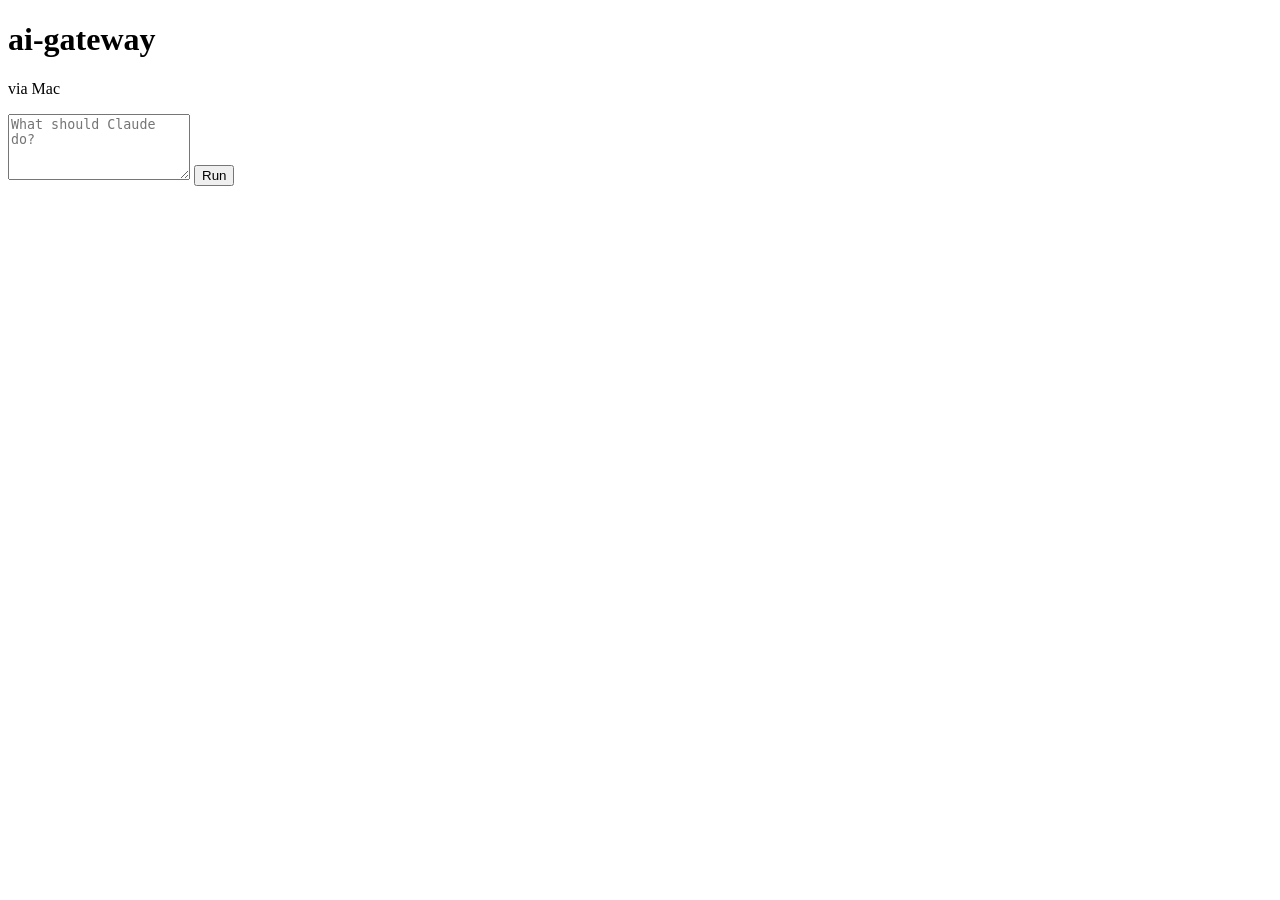
==== src/static/index.html @ cb57c1d9 "Add ai-gateway MVP: Mac-via-Tailscale-SSH web app (FEZ-77) Flask backend + minimal PWA frontend. The" ====
<!doctype html>
<html lang="en">
<head>
  <meta charset="utf-8" />
  <meta name="viewport" content="width=device-width, initial-scale=1, viewport-fit=cover" />
  <title>ai-gateway</title>

  <link rel="manifest" href="/manifest.json" />
  <meta name="theme-color" content="#0f172a" />

  <!-- iOS Safari ignores manifest.json for Add to Home Screen styling -->
  <meta name="apple-mobile-web-app-capable" content="yes" />
  <meta name="apple-mobile-web-app-status-bar-style" content="black-translucent" />
  <meta name="apple-mobile-web-app-title" content="ai-gateway" />
  <link rel="apple-touch-icon" href="/icons/icon-192.png" />

  <link rel="stylesheet" href="/style.css" />
</head>
<body>
  <main>
    <h1>ai-gateway</h1>
    <p class="env-badge" id="env-badge">via Mac</p>

    <form id="run-form">
      <textarea id="prompt" placeholder="What should Claude do?" rows="4" required></textarea>
      <button type="submit" id="submit-btn">Run</button>
    </form>

    <pre id="output"></pre>
  </main>

  <script src="/app.js"></script>
</body>
</html>
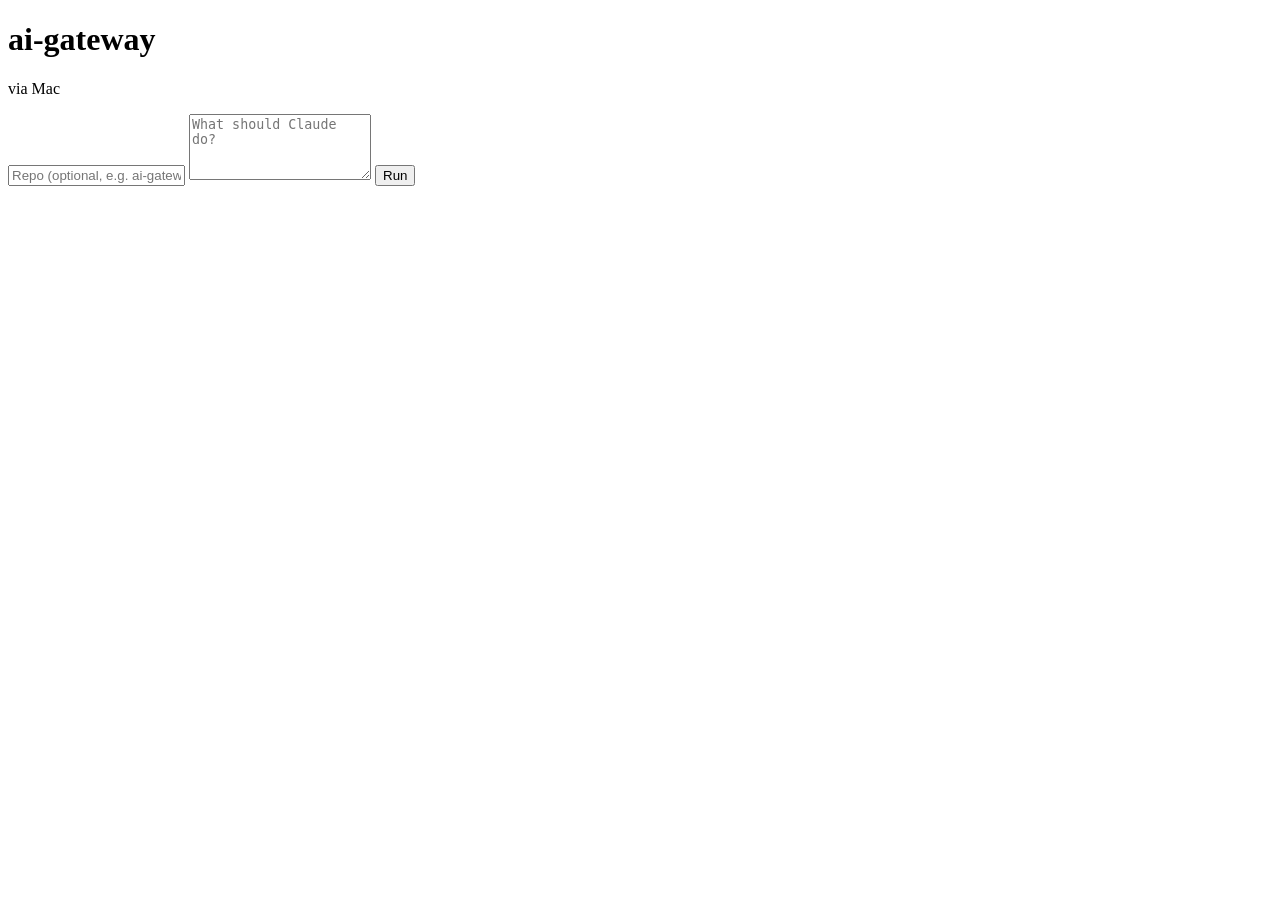
==== commit 1957ae66: "Fix FEZ-85: allow selecting the working directory via a repo param ssh_runner.run_remote_claude() ne" ====
--- a/src/static/index.html
+++ b/src/static/index.html
@@ -22,6 +22,7 @@
     <p class="env-badge" id="env-badge">via Mac</p>
 
     <form id="run-form">
+      <input type="text" id="repo" placeholder="Repo (optional, e.g. ai-gateway)" />
       <textarea id="prompt" placeholder="What should Claude do?" rows="4" required></textarea>
       <button type="submit" id="submit-btn">Run</button>
     </form>
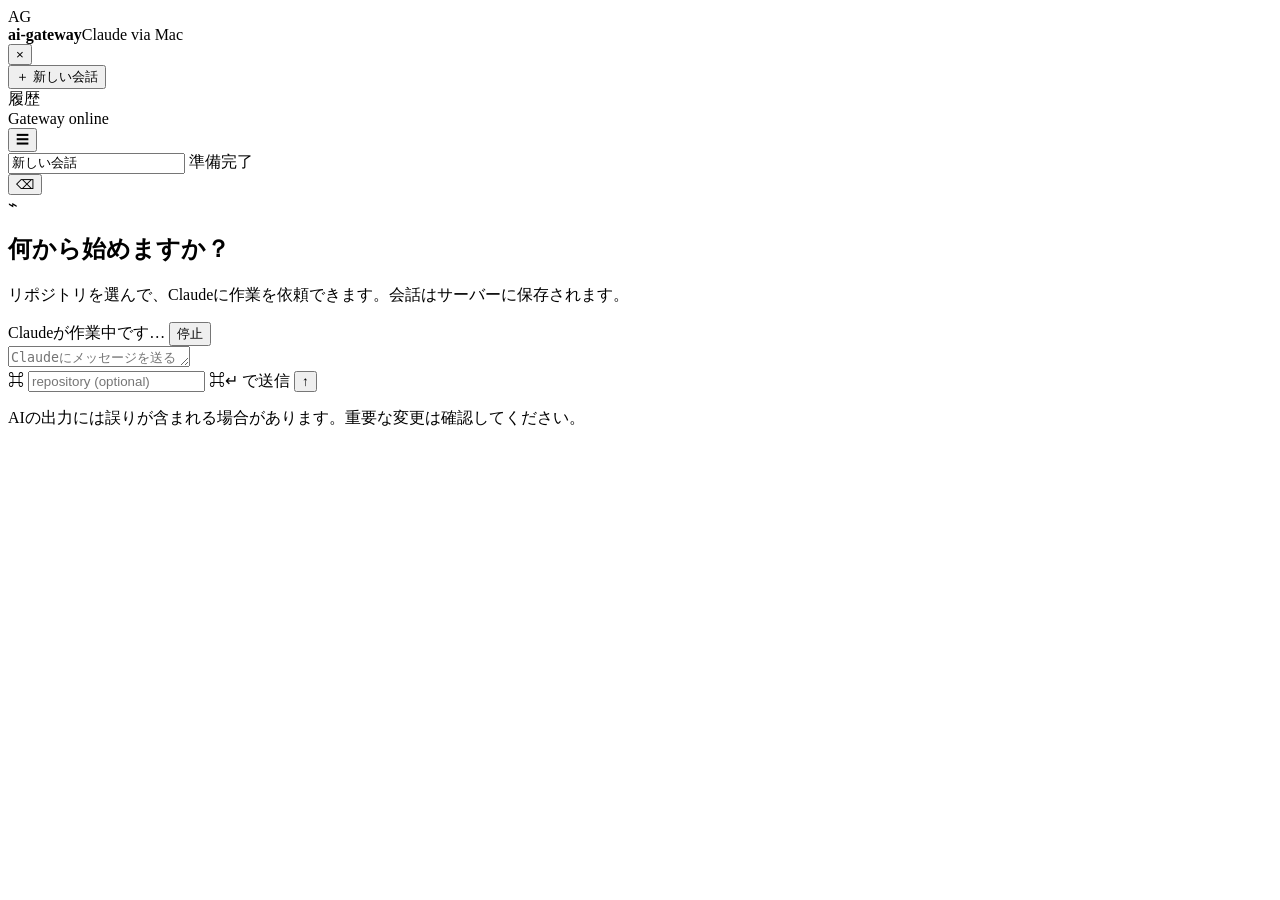
==== commit f2b519f1: "feat: add persistent conversation chat UI" ====
--- a/src/static/index.html
+++ b/src/static/index.html
@@ -1,35 +1,71 @@
 <!doctype html>
-<html lang="en">
+<html lang="ja">
 <head>
   <meta charset="utf-8" />
   <meta name="viewport" content="width=device-width, initial-scale=1, viewport-fit=cover" />
   <title>ai-gateway</title>
-
   <link rel="manifest" href="/manifest.json" />
-  <meta name="theme-color" content="#0f172a" />
-
-  <!-- iOS Safari ignores manifest.json for Add to Home Screen styling -->
+  <meta name="theme-color" content="#0b0d12" />
   <meta name="apple-mobile-web-app-capable" content="yes" />
   <meta name="apple-mobile-web-app-status-bar-style" content="black-translucent" />
   <meta name="apple-mobile-web-app-title" content="ai-gateway" />
   <link rel="apple-touch-icon" href="/icons/icon-192.png" />
-
   <link rel="stylesheet" href="/style.css" />
 </head>
 <body>
-  <main>
-    <h1>ai-gateway</h1>
-    <p class="env-badge" id="env-badge">via Mac</p>
+  <div class="app-shell">
+    <aside class="sidebar" id="sidebar" aria-label="会話履歴">
+      <div class="brand-row">
+        <div class="brand-mark">AG</div>
+        <div><strong>ai-gateway</strong><span>Claude via Mac</span></div>
+        <button class="icon-button close-sidebar" id="close-sidebar" aria-label="履歴を閉じる">×</button>
+      </div>
+      <button class="new-chat" id="new-chat">＋ 新しい会話</button>
+      <div class="history-label">履歴</div>
+      <nav class="conversation-list" id="conversation-list"></nav>
+      <div class="sidebar-footer"><span class="status-dot"></span> Gateway online</div>
+    </aside>
 
-    <form id="run-form">
-      <input type="text" id="repo" placeholder="Repo (optional, e.g. ai-gateway)" />
-      <textarea id="prompt" placeholder="What should Claude do?" rows="4" required></textarea>
-      <button type="submit" id="submit-btn">Run</button>
-    </form>
+    <div class="sidebar-backdrop" id="sidebar-backdrop"></div>
 
-    <pre id="output"></pre>
-  </main>
+    <main class="chat-panel">
+      <header class="chat-header">
+        <button class="icon-button menu-button" id="menu-button" aria-label="履歴を開く">☰</button>
+        <div class="conversation-meta">
+          <input id="conversation-title" value="新しい会話" aria-label="会話タイトル" />
+          <span id="conversation-status">準備完了</span>
+        </div>
+        <button class="icon-button danger-button" id="delete-chat" aria-label="会話を削除" title="会話を削除">⌫</button>
+      </header>
 
+      <section class="messages" id="messages" aria-live="polite">
+        <div class="empty-state" id="empty-state">
+          <div class="empty-icon">⌁</div>
+          <h1>何から始めますか？</h1>
+          <p>リポジトリを選んで、Claudeに作業を依頼できます。会話はサーバーに保存されます。</p>
+        </div>
+      </section>
+
+      <div class="composer-wrap">
+        <div class="run-notice hidden" id="run-notice">
+          <span class="spinner"></span><span id="run-notice-text">Claudeが作業中です…</span>
+          <button id="stop-btn">停止</button>
+        </div>
+        <form class="composer" id="run-form">
+          <textarea id="prompt" placeholder="Claudeにメッセージを送る" rows="1" required></textarea>
+          <div class="composer-actions">
+            <label class="repo-field" title="実行対象リポジトリ">
+              <span>⌘</span>
+              <input type="text" id="repo" placeholder="repository (optional)" />
+            </label>
+            <span class="shortcut">⌘↵ で送信</span>
+            <button type="submit" id="submit-btn" aria-label="送信">↑</button>
+          </div>
+        </form>
+        <p class="composer-note">AIの出力には誤りが含まれる場合があります。重要な変更は確認してください。</p>
+      </div>
+    </main>
+  </div>
   <script src="/app.js"></script>
 </body>
 </html>
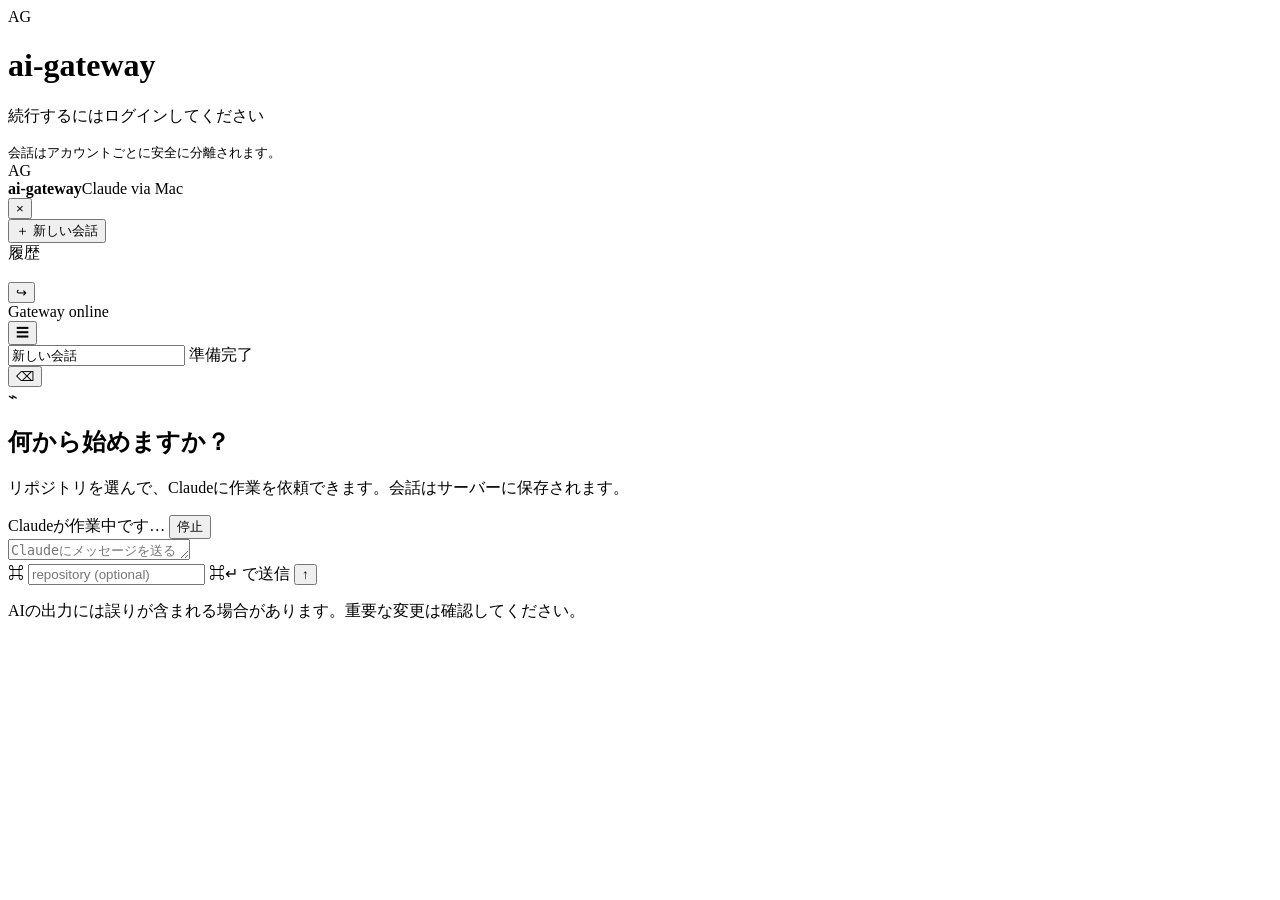
==== commit 2fa0842d: "feat: add configurable Google and LINE authentication" ====
--- a/src/static/index.html
+++ b/src/static/index.html
@@ -13,7 +13,18 @@
   <link rel="stylesheet" href="/style.css" />
 </head>
 <body>
-  <div class="app-shell">
+  <main class="auth-screen hidden" id="auth-screen">
+    <div class="auth-card">
+      <div class="brand-mark auth-brand">AG</div>
+      <h1>ai-gateway</h1>
+      <p>続行するにはログインしてください</p>
+      <div class="auth-providers" id="auth-providers"></div>
+      <div class="auth-error hidden" id="auth-error"></div>
+      <small>会話はアカウントごとに安全に分離されます。</small>
+    </div>
+  </main>
+
+  <div class="app-shell hidden" id="app-shell">
     <aside class="sidebar" id="sidebar" aria-label="会話履歴">
       <div class="brand-row">
         <div class="brand-mark">AG</div>
@@ -23,6 +34,11 @@
       <button class="new-chat" id="new-chat">＋ 新しい会話</button>
       <div class="history-label">履歴</div>
       <nav class="conversation-list" id="conversation-list"></nav>
+      <div class="sidebar-user hidden" id="sidebar-user">
+        <img id="user-picture" alt="" />
+        <div><strong id="user-name"></strong><span id="user-provider"></span></div>
+        <button id="logout-button" title="ログアウト" aria-label="ログアウト">↪</button>
+      </div>
       <div class="sidebar-footer"><span class="status-dot"></span> Gateway online</div>
     </aside>
 
